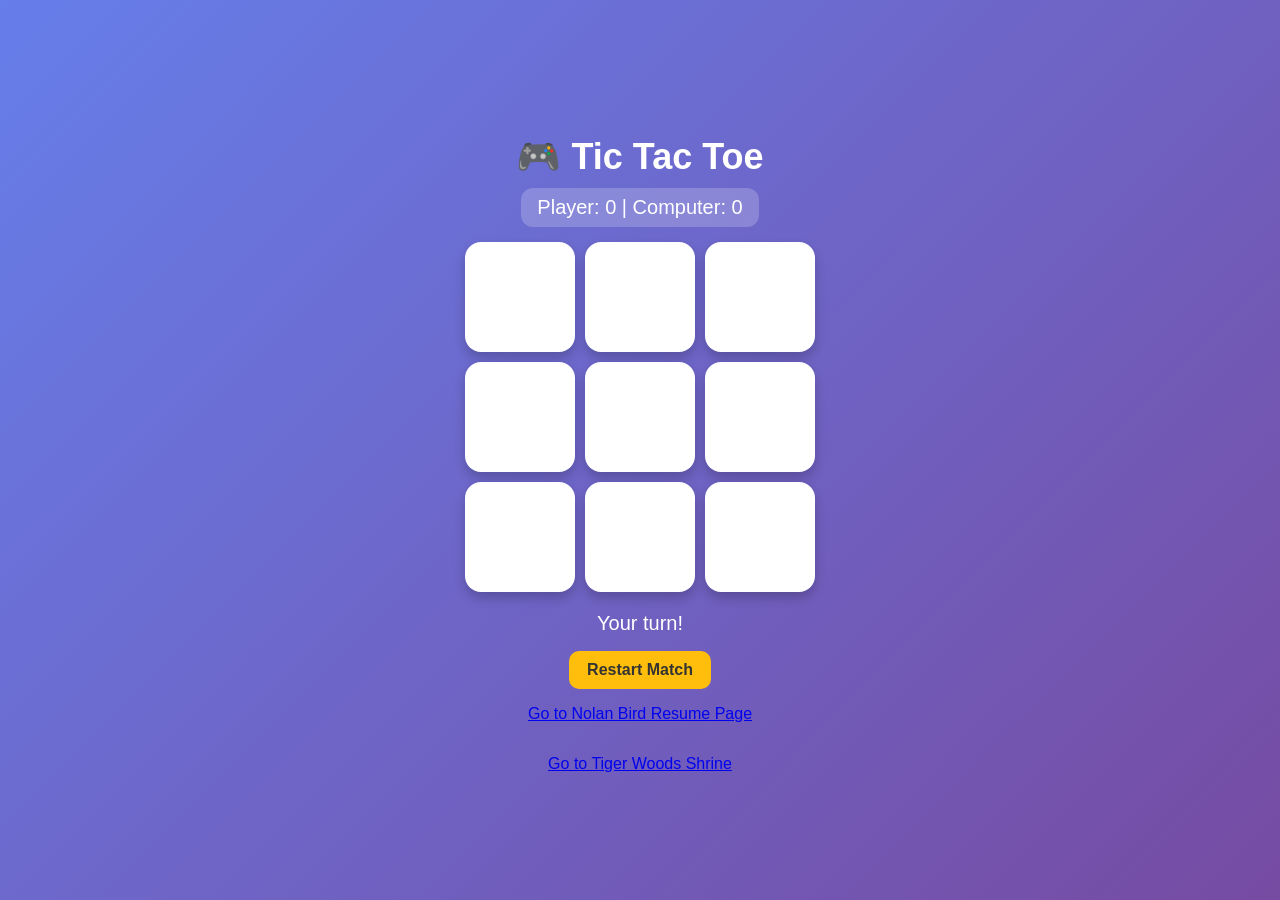
==== ai.html @ 52b437a3 "Add files via upload" ====
<!DOCTYPE html>
<html lang="en">
<head>
  <meta charset="UTF-8">
  <title>Tic Tac Toe</title>
  <style>
    body {
      font-family: Arial, sans-serif;
      display: flex;
      flex-direction: column;
      align-items: center;
      justify-content: center;
      height: 100vh;
      margin: 0;
      background: linear-gradient(135deg, #667eea, #764ba2);
      color: white;
    }

    h1 {
      margin-bottom: 10px;
      font-size: 36px;
    }

    #score {
      margin-bottom: 15px;
      font-size: 20px;
      background: rgba(255,255,255,0.2);
      padding: 8px 16px;
      border-radius: 12px;
    }

    .board {
      display: grid;
      grid-template-columns: repeat(3, 110px);
      gap: 10px;
    }

    .cell {
      width: 110px;
      height: 110px;
      background: white;
      border-radius: 16px;
      display: flex;
      align-items: center;
      justify-content: center;
      font-size: 40px;
      font-weight: bold;
      cursor: pointer;
      color: #333;
      transition: all 0.2s ease;
      box-shadow: 0 6px 12px rgba(0,0,0,0.2);
    }

    .cell:hover {
      transform: scale(1.05);
      background: #f1f1f1;
    }

    .cell.X {
      color: #ff4d6d;
    }

    .cell.O {
      color: #4cc9f0;
    }

    #message {
      margin-top: 20px;
      font-size: 20px;
      min-height: 24px;
    }

    #resetBtn {
      margin-top: 15px;
      padding: 10px 18px;
      font-size: 16px;
      border: none;
      border-radius: 10px;
      background: #ffbe0b;
      color: #333;
      cursor: pointer;
      font-weight: bold;
      transition: 0.2s;
    }

    #resetBtn:hover {
      background: #ffd60a;
      transform: scale(1.05);
    }
  </style>
</head>
<body>

<h1>🎮 Tic Tac Toe</h1>
<div id="score">Player: 0 | Computer: 0</div>

<div class="board" id="board"></div>

<div id="message"></div>
<button id="resetBtn">Restart Match</button>

<script>
  const board = document.getElementById('board');
  const message = document.getElementById('message');
  const scoreDisplay = document.getElementById('score');

  let cells = [];
  let gameActive = true;
  let playerScore = 0;
  let computerScore = 0;

  function createBoard() {
    board.innerHTML = '';
    cells = [];

    for (let i = 0; i < 9; i++) {
      const cell = document.createElement('div');
      cell.classList.add('cell');
      cell.dataset.index = i;
      cell.addEventListener('click', handlePlayerMove);
      board.appendChild(cell);
      cells.push(cell);
    }

    gameActive = true;
    message.textContent = "Your turn!";
  }

  function handlePlayerMove(e) {
    if (!gameActive) return;

    const cell = e.target;
    if (cell.textContent !== '') return;

    cell.textContent = 'X';
    cell.classList.add('X');

    if (checkWinner('X')) {
      playerScore++;
      endRound('🎉 You win!');
      return;
    }

    if (isTie()) {
      endRound("🤝 It's a tie!");
      return;
    }

    setTimeout(computerMove, 400);
  }

  function computerMove() {
    let emptyCells = cells.filter(c => c.textContent === '');
    if (emptyCells.length === 0) return;

    let randomCell = emptyCells[Math.floor(Math.random() * emptyCells.length)];
    randomCell.textContent = 'O';
    randomCell.classList.add('O');

    if (checkWinner('O')) {
      computerScore++;
      endRound('💻 Computer wins!');
      return;
    }

    if (isTie()) {
      endRound("🤝 It's a tie!");
    }
  }

  function checkWinner(player) {
    const wins = [
      [0,1,2],[3,4,5],[6,7,8],
      [0,3,6],[1,4,7],[2,5,8],
      [0,4,8],[2,4,6]
    ];

    return wins.some(combo =>
      combo.every(i => cells[i].textContent === player)
    );
  }

  function isTie() {
    return cells.every(cell => cell.textContent !== '');
  }

  function endRound(text) {
    gameActive = false;
    message.textContent = text;
    updateScore();

    if (playerScore === 3 || computerScore === 3) {
      setTimeout(() => {
        alert(playerScore === 3 ? '🏆 You won the match!' : '💻 Computer won the match!');
        resetMatch();
      }, 300);
    } else {
      setTimeout(createBoard, 1200);
    }
  }

  function updateScore() {
    scoreDisplay.textContent = `Player: ${playerScore} | Computer: ${computerScore}`;
  }

  function resetMatch() {
    playerScore = 0;
    computerScore = 0;
    updateScore();
    createBoard();
  }

  document.getElementById('resetBtn').addEventListener('click', resetMatch);

  createBoard();
</script>

</body>
</html>

<p><a href="index.html">Go to Nolan Bird Resume Page</a></p>
<p><a href="fromScratch.html">Go to Tiger Woods Shrine</a></p>
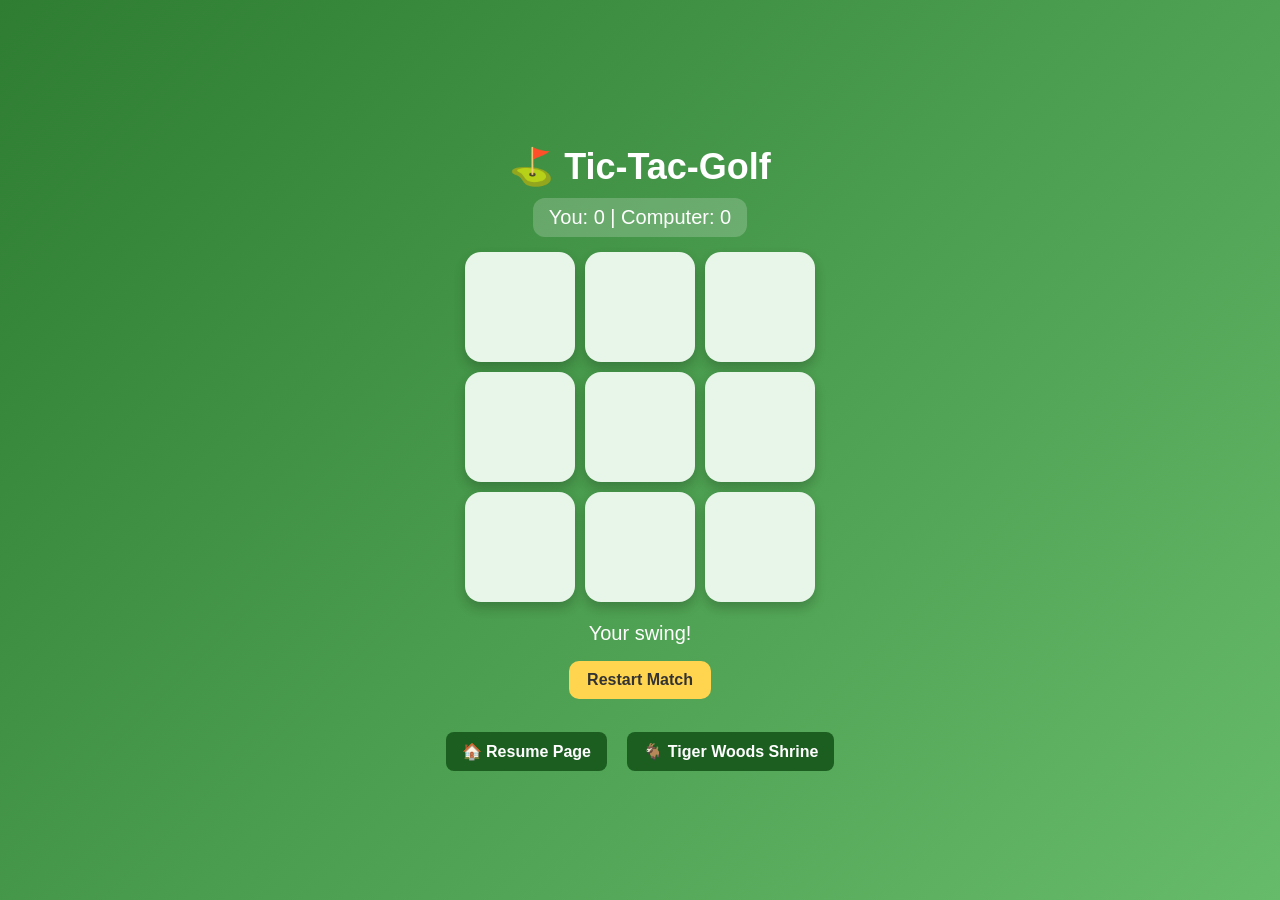
==== commit 803f4fc4: "Add files via upload" ====
--- a/ai.html
+++ b/ai.html
@@ -2,7 +2,8 @@
 <html lang="en">
 <head>
   <meta charset="UTF-8">
-  <title>Tic Tac Toe</title>
+  <title>Golf Tic Tac Toe</title>
+
   <style>
     body {
       font-family: Arial, sans-serif;
@@ -12,7 +13,7 @@
       justify-content: center;
       height: 100vh;
       margin: 0;
-      background: linear-gradient(135deg, #667eea, #764ba2);
+      background: linear-gradient(135deg, #2e7d32, #66bb6a);
       color: white;
     }
 
@@ -38,30 +39,28 @@
     .cell {
       width: 110px;
       height: 110px;
-      background: white;
+      background: #e8f5e9;
       border-radius: 16px;
       display: flex;
       align-items: center;
       justify-content: center;
       font-size: 40px;
-      font-weight: bold;
       cursor: pointer;
-      color: #333;
       transition: all 0.2s ease;
       box-shadow: 0 6px 12px rgba(0,0,0,0.2);
     }
 
     .cell:hover {
       transform: scale(1.05);
-      background: #f1f1f1;
+      background: #c8e6c9;
     }
 
     .cell.X {
-      color: #ff4d6d;
+      color: #1b5e20;
     }
 
     .cell.O {
-      color: #4cc9f0;
+      color: #37474f;
     }
 
     #message {
@@ -76,7 +75,7 @@
       font-size: 16px;
       border: none;
       border-radius: 10px;
-      background: #ffbe0b;
+      background: #ffd54f;
       color: #333;
       cursor: pointer;
       font-weight: bold;
@@ -84,15 +83,38 @@
     }
 
     #resetBtn:hover {
-      background: #ffd60a;
+      background: #ffca28;
+      transform: scale(1.05);
+    }
+
+    /* 🔥 Styled Navigation Links */
+    .nav-links {
+      margin-top: 25px;
+    }
+
+    .nav-links a {
+      display: inline-block;
+      margin: 8px;
+      padding: 10px 16px;
+      background: #1b5e20;
+      color: white;
+      text-decoration: none;
+      border-radius: 8px;
+      font-weight: bold;
+      transition: all 0.2s ease;
+    }
+
+    .nav-links a:hover {
+      background: #2e7d32;
       transform: scale(1.05);
     }
   </style>
 </head>
+
 <body>
 
-<h1>🎮 Tic Tac Toe</h1>
-<div id="score">Player: 0 | Computer: 0</div>
+<h1>⛳ Tic-Tac-Golf</h1>
+<div id="score">You: 0 | Computer: 0</div>
 
 <div class="board" id="board"></div>
 
@@ -108,6 +130,9 @@
   let gameActive = true;
   let playerScore = 0;
   let computerScore = 0;
+
+  const CLUBS = "⛳";  // ✅ golf flag
+  const BALL = "⚪";
 
   function createBoard() {
     board.innerHTML = '';
@@ -123,7 +148,7 @@
     }
 
     gameActive = true;
-    message.textContent = "Your turn!";
+    message.textContent = "Your swing!";
   }
 
   function handlePlayerMove(e) {
@@ -132,17 +157,17 @@
     const cell = e.target;
     if (cell.textContent !== '') return;
 
-    cell.textContent = 'X';
+    cell.textContent = CLUBS;
     cell.classList.add('X');
 
-    if (checkWinner('X')) {
+    if (checkWinner(CLUBS)) {
       playerScore++;
-      endRound('🎉 You win!');
+      endRound('🏆 You sank the putt!');
       return;
     }
 
     if (isTie()) {
-      endRound("🤝 It's a tie!");
+      endRound("🤝 It's a tie on the course!");
       return;
     }
 
@@ -154,17 +179,17 @@
     if (emptyCells.length === 0) return;
 
     let randomCell = emptyCells[Math.floor(Math.random() * emptyCells.length)];
-    randomCell.textContent = 'O';
+    randomCell.textContent = BALL;
     randomCell.classList.add('O');
 
-    if (checkWinner('O')) {
+    if (checkWinner(BALL)) {
       computerScore++;
-      endRound('💻 Computer wins!');
+      endRound('💻 Computer sinks it!');
       return;
     }
 
     if (isTie()) {
-      endRound("🤝 It's a tie!");
+      endRound("🤝 It's a tie on the course!");
     }
   }
 
@@ -200,7 +225,7 @@
   }
 
   function updateScore() {
-    scoreDisplay.textContent = `Player: ${playerScore} | Computer: ${computerScore}`;
+    scoreDisplay.textContent = `You: ${playerScore} | Computer: ${computerScore}`;
   }
 
   function resetMatch() {
@@ -215,8 +240,11 @@
   createBoard();
 </script>
 
+<!-- ✅ Styled Links -->
+<div class="nav-links">
+  <a href="index.html">🏠 Resume Page</a>
+  <a href="fromScratch.html">🐐 Tiger Woods Shrine</a>
+</div>
+
 </body>
-</html>
-
-<p><a href="index.html">Go to Nolan Bird Resume Page</a></p>
-<p><a href="fromScratch.html">Go to Tiger Woods Shrine</a></p>+</html>
